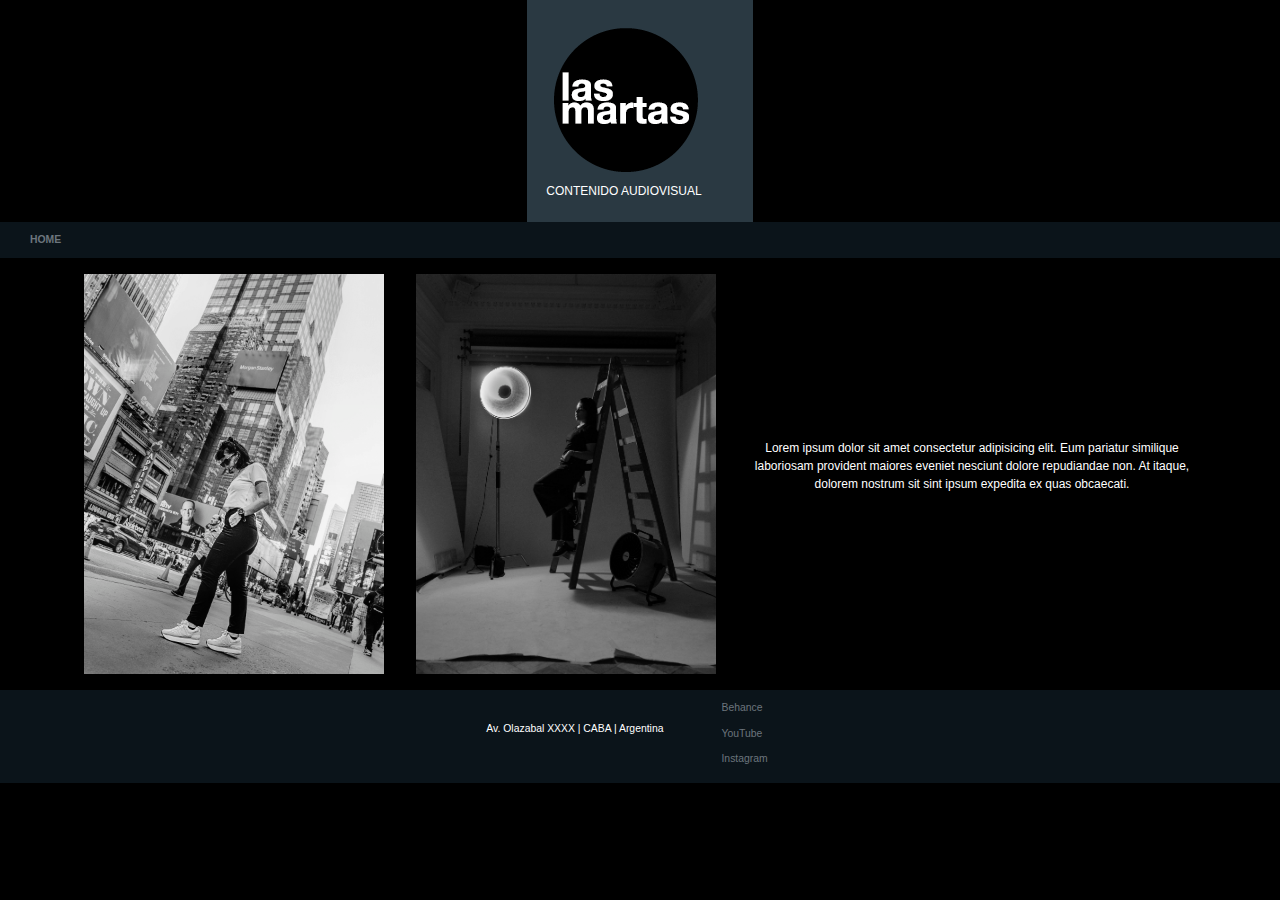
==== html/about.html @ 5f834778 "corregi ubicacion css" ====
<!DOCTYPE html>
<html lang="en">

<head>
    <meta charset="UTF-8">
    <meta name="viewport" content="width=device-width, initial-scale=1.0">
    <title>NOSOTROS</title>
    <link rel="stylesheet" href="https://cdn.jsdelivr.net/npm/bootstrap@5.3.3/dist/css/bootstrap.min.css">
    <link rel="stylesheet" href="../style.css">
</head>

<body>

    <section class="grid-container">
        <div class="grid-item first-item header">
            <header id="logocontainer">
                <section>
                    <div>
                        <img src="/multimedia/1x/LOGO-MARTAS.png" alt="logo-estudio">
                    </div>
                    <div>
                        <h1>CONTENIDO AUDIOVISUAL</h1>
                    </div>
                </section>
            </header>
        </div>

        <div class="grid-item nav">
            <nav>
                <div>
                    <a href="../index.html" class="a" style="margin-left: 30px;">HOME</a>
                </div>
            </nav>
        </div>


        <section>
            <main class="flexcontainer">
                <div class="flexitem">
                    <img src="/multimedia/1x/GISE2.jpeg" alt="retrato-giseledamiani" width="300" ;>
                </div>
                <div class="flexitem2">
                    <img src="/multimedia/1x/BB.jpg" alt="retrato-belenbarattiero" width="300px">
                </div>

                <div>
                    <p class="p flexitem2">
                        Lorem ipsum dolor sit amet consectetur adipisicing elit. Eum pariatur similique laboriosam
                        provident
                        maiores eveniet nesciunt dolore repudiandae non. At itaque, dolorem nostrum sit sint ipsum
                        expedita
                        ex quas obcaecati.
                    </p>
                </div>
            </main>
        </section>



        <div>
            <footer class="grid-item ">
                <div>
                    <p>
                        Av. Olazabal XXXX | CABA | Argentina
                    </p>

                </div>

                <div>
                    <ul>
                        <li>
                            <a class="a" href="https://www.behance.net/belenbarattiero" target="_blank"
                                class="link">Behance
                            </a>
                        </li>
                        <li>
                            <a class="a" href="https://www.youtube.com/@estudiogalgo997" target="_blank"
                                class="link">YouTube</a>

                        </li>
                        <li>
                            <a class="a" href="https://www.instagram.com/estudiogalgo/" target="_blank"
                                class="link">Instagram</a>
                        </li>


                    </ul>
                </div>

            </footer>
        </div>
    </section>





    <script>	src = "https://cdn.jsdelivr.net/npm/bootstrap@5.3.3/dist/js/bootstrap.bundle.min.js"</script>
</body>

</html>
---- style.css ----
* {
    margin: 0;
    padding: 0;
    box-sizing: border-box;
}


/*BORRAR SI NO LO USO*/
@media screen and (max-width:500px) {
    img {
        width: 100%;
    }
    }

body {
    background-color: #000;
}

iframe {
    margin: 30px;
    max-width: 20rem;
}


#logocontainer {
    justify-content: center;
    padding: 1rem

}

h1 {
    text-align: center;
    font-family: Arial, Helvetica, sans-serif;
    font-size: 0.75rem;
    color: white;
}

h2 {
    text-align: center;
    font-family: Arial, Helvetica, sans-serif;
    font-size: 1rem;
    color: white;
    font-weight: bolder;
}

.p {
    text-align: center;
    font-family: Arial, Helvetica, sans-serif;
    font-size: 0.75rem;
    color: white;
    max-width: 30rem;
    justify-content: center;
    
}

.header {
    background-color: #2A3942;
}

footer {
    font-family: Arial, Helvetica, sans-serif;
    font-size: 0.65rem;
    color: white;
    justify-content: center;
    display: inline-block;
    background-color: #0B141A;
}

.nav {
    background-color: #0B141A;
}


ul {
    list-style: none;
    font-family: Arial, Helvetica, sans-serif;
    font-size: 0.5rem;
    color: white;
}

nav {
    font-family: Arial, Helvetica, sans-serif;
    font-weight:bold;
    font-size: 1,5rem;
}

.grid-container .grid-item {
    display: grid;
    grid-template-columns: auto auto auto;
    grid-template-rows: auto;
    align-items: center;
    row-gap: 1rem;
    column-gap: 1rem;
    flex-wrap: wrap;
        
}

.a {
    color: #6C757D;
    font-size: 0.65rem;
    margin: 10px 10px;
    display: flex;
    text-decoration: none;
    flex-flow: row wrap;

}

.a:hover {
    text-decoration: underline;    
}

.a:visited {
    color: #686568;    
}


.first-item {
    justify-self: center;
    align-self: center;
    justify-content: center;
}

.second-item {
    justify-self: right;
    align-self: right;
    
}



.homeimg {
    width: 100%;
}

.inputsend {
    font-size: x-small;
    font-family: Arial, Helvetica, sans-serif;
    padding: 0.2rem;
}



.flexcontainer {
    display:flex;
    flex-wrap: wrap;
    justify-content: center;
    align-items:center;
}

.flexitem {
    flex-direction: column;
    padding: 1rem;
}

.flexitem2 {
    flex-flow: row wrap;
    padding: 1rem;
}
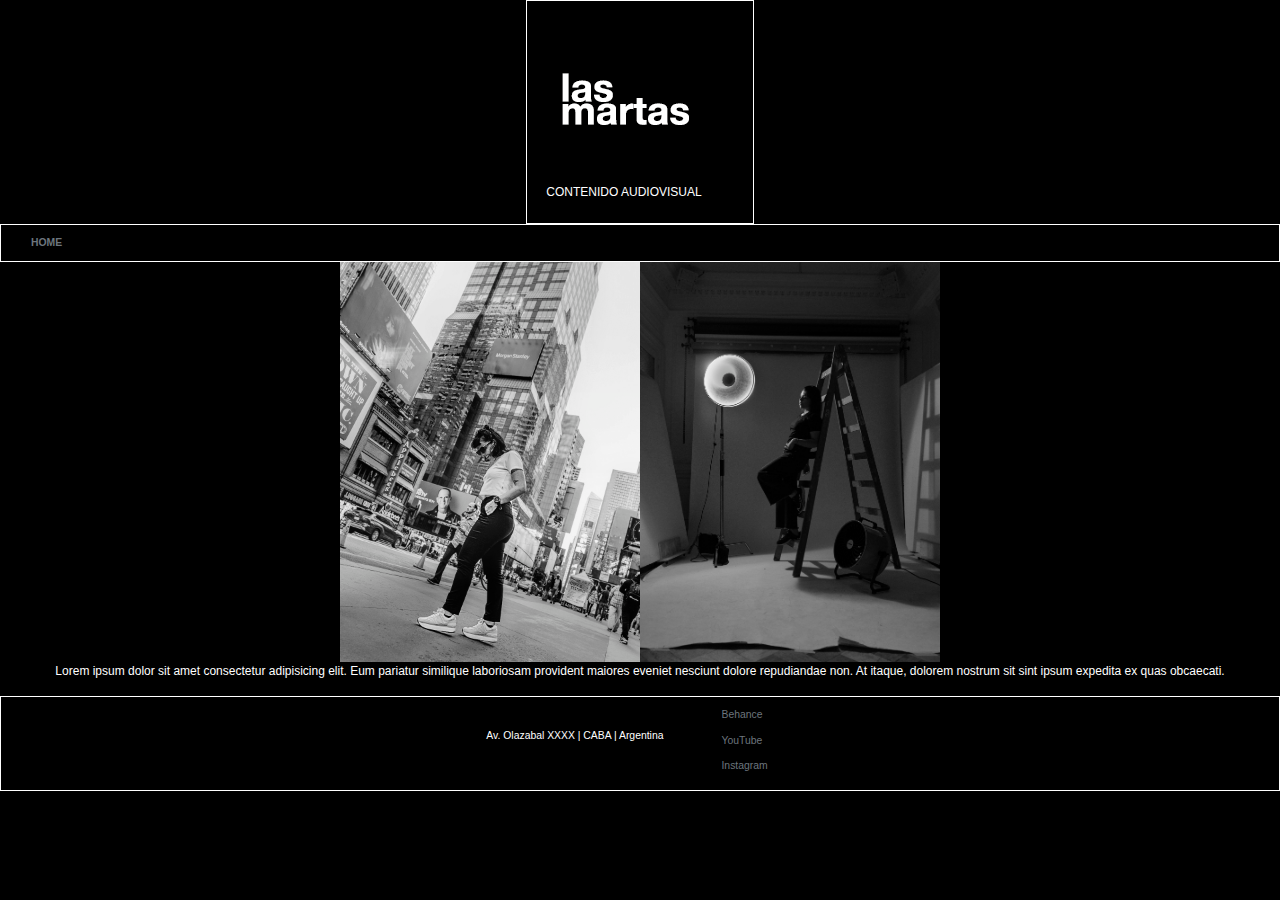
==== commit 1b0208fd: "bootstrap ok" ====
--- a/html/about.html
+++ b/html/about.html
@@ -5,8 +5,8 @@
     <meta charset="UTF-8">
     <meta name="viewport" content="width=device-width, initial-scale=1.0">
     <title>NOSOTROS</title>
-    <link rel="stylesheet" href="https://cdn.jsdelivr.net/npm/bootstrap@5.3.3/dist/css/bootstrap.min.css">
-    <link rel="stylesheet" href="../style.css">
+    <link href="https://cdn.jsdelivr.net/npm/bootstrap@5.3.3/dist/css/bootstrap.min.css" rel="stylesheet" integrity="sha384-QWTKZyjpPEjISv5WaRU9OFeRpok6YctnYmDr5pNlyT2bRjXh0JMhjY6hW+ALEwIH" crossorigin="anonymous">
+    <link rel="stylesheet" href="/css/style.css">
 </head>
 
 <body>
@@ -95,7 +95,8 @@
 
 
 
-    <script>	src = "https://cdn.jsdelivr.net/npm/bootstrap@5.3.3/dist/js/bootstrap.bundle.min.js"</script>
+    <script src="https://cdn.jsdelivr.net/npm/@popperjs/core@2.11.8/dist/umd/popper.min.js" integrity="sha384-I7E8VVD/ismYTF4hNIPjVp/Zjvgyol6VFvRkX/vR+Vc4jQkC+hVqc2pM8ODewa9r" crossorigin="anonymous"></script>
+    <script src="https://cdn.jsdelivr.net/npm/bootstrap@5.3.3/dist/js/bootstrap.min.js" integrity="sha384-0pUGZvbkm6XF6gxjEnlmuGrJXVbNuzT9qBBavbLwCsOGabYfZo0T0to5eqruptLy" crossorigin="anonymous"></script>
 </body>
 
 </html>--- a/css/style.css
+++ b/css/style.css
@@ -0,0 +1,141 @@
+* {
+    margin: 0;
+    padding: 0;
+    box-sizing: border-box;
+}
+
+
+/*BORRAR SI NO LO USO*/
+@media screen and (max-width:500px) {
+    img {
+        width: 100%;
+    }
+    }
+
+body {
+    background-color: #000;
+}
+
+iframe {
+    margin: 30px;
+    max-width: 20rem;
+}
+
+
+#logocontainer {
+    justify-content: center;
+    padding: 1rem
+
+}
+
+h1 {
+    text-align: center;
+    font-family: Arial, Helvetica, sans-serif;
+    font-size: 0.75rem;
+    color: white;
+}
+
+.p {
+    text-align: left;
+    font-family: Arial, Helvetica, sans-serif;
+    font-size: 0.75rem;
+    color: white;
+    
+}
+
+
+
+footer {
+    font-family: Arial, Helvetica, sans-serif;
+    font-size: 0.65rem;
+    color: white;
+    justify-content: center;
+    display: inline-block;
+}
+
+
+
+ul {
+    list-style: none;
+    font-family: Arial, Helvetica, sans-serif;
+    font-size: 0.5rem;
+    color: white;
+}
+
+nav {
+    font-family: Arial, Helvetica, sans-serif;
+    font-weight:bold;
+    font-size: 1,5rem;
+}
+
+.grid-container .grid-item {
+    display: grid;
+    grid-template-columns: auto auto auto;
+    grid-template-rows: auto;
+    align-items: center;
+    row-gap: 1rem;
+    column-gap: 1rem;
+    border: 1px solid white;
+    flex-wrap: wrap;
+        
+}
+
+.a {
+    color: #6C757D;
+    font-size: 0.65rem;
+    margin: 10px 10px;
+    display: flex;
+    text-decoration: none;
+    flex-flow: row wrap;
+
+}
+
+.a:hover {
+    text-decoration: underline;    
+}
+
+.a:visited {
+    color: #686568;    
+}
+
+
+.first-item {
+    justify-self: center;
+    align-self: center;
+    justify-content: center;
+}
+
+.second-item {
+    justify-self: right;
+    align-self: right;
+    
+}
+
+
+
+.homeimg {
+    width: 100%;
+}
+
+.inputsend {
+    margin-left: ;
+    font-size: x-small;
+    font-family: Arial, Helvetica, sans-serif;
+    padding: 0.2rem;
+}
+
+
+
+.flexcontainer {
+    display:flex;
+    flex-wrap: wrap;
+    justify-content: center;
+}
+
+.flexitem {
+    flex-direction: column;
+}
+
+.flexitem2 {
+    flex-flow: row wrap;
+}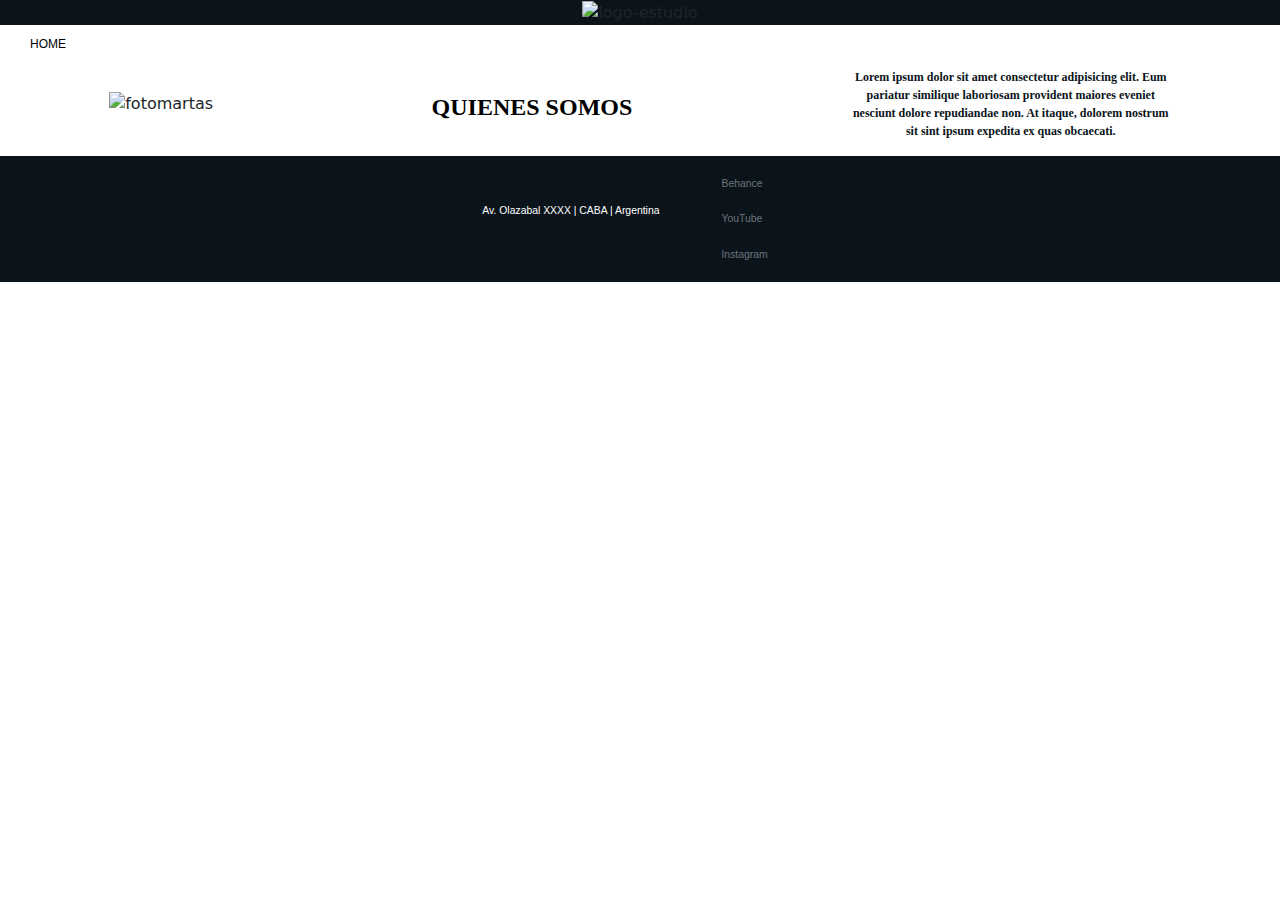
==== commit bdf5dd8e: "Finalizo por hoy" ====
--- a/html/about.html
+++ b/html/about.html
@@ -5,30 +5,29 @@
     <meta charset="UTF-8">
     <meta name="viewport" content="width=device-width, initial-scale=1.0">
     <title>NOSOTROS</title>
-    <link href="https://cdn.jsdelivr.net/npm/bootstrap@5.3.3/dist/css/bootstrap.min.css" rel="stylesheet" integrity="sha384-QWTKZyjpPEjISv5WaRU9OFeRpok6YctnYmDr5pNlyT2bRjXh0JMhjY6hW+ALEwIH" crossorigin="anonymous">
-    <link rel="stylesheet" href="/css/style.css">
+    <link href="https://cdn.jsdelivr.net/npm/bootstrap@5.3.3/dist/css/bootstrap.min.css" rel="stylesheet"
+        integrity="sha384-QWTKZyjpPEjISv5WaRU9OFeRpok6YctnYmDr5pNlyT2bRjXh0JMhjY6hW+ALEwIH" crossorigin="anonymous">
+    <link rel="stylesheet" href="../css/style.css">
 </head>
 
 <body>
 
     <section class="grid-container">
         <div class="grid-item first-item header">
-            <header id="logocontainer">
+            <header>
                 <section>
                     <div>
-                        <img src="/multimedia/1x/LOGO-MARTAS.png" alt="logo-estudio">
+                        <img src="../multimedia/1x/LOGOMARTAS.png" alt="logo-estudio">
                     </div>
-                    <div>
-                        <h1>CONTENIDO AUDIOVISUAL</h1>
-                    </div>
+
                 </section>
             </header>
         </div>
 
-        <div class="grid-item nav">
+        <div class="nav">
             <nav>
                 <div>
-                    <a href="../index.html" class="a" style="margin-left: 30px;">HOME</a>
+                    <a href="../index.html" style="margin-left: 30px;">HOME</a>
                 </div>
             </nav>
         </div>
@@ -37,10 +36,11 @@
         <section>
             <main class="flexcontainer">
                 <div class="flexitem">
-                    <img src="/multimedia/1x/GISE2.jpeg" alt="retrato-giseledamiani" width="300" ;>
+
+                    <img src="../multimedia/1x/CANELA-5943.jpg" alt="fotomartas" width="300" ;>
                 </div>
-                <div class="flexitem2">
-                    <img src="/multimedia/1x/BB.jpg" alt="retrato-belenbarattiero" width="300px">
+                <div>
+                    <h1>QUIENES SOMOS</h1>
                 </div>
 
                 <div>
@@ -95,8 +95,12 @@
 
 
 
-    <script src="https://cdn.jsdelivr.net/npm/@popperjs/core@2.11.8/dist/umd/popper.min.js" integrity="sha384-I7E8VVD/ismYTF4hNIPjVp/Zjvgyol6VFvRkX/vR+Vc4jQkC+hVqc2pM8ODewa9r" crossorigin="anonymous"></script>
-    <script src="https://cdn.jsdelivr.net/npm/bootstrap@5.3.3/dist/js/bootstrap.min.js" integrity="sha384-0pUGZvbkm6XF6gxjEnlmuGrJXVbNuzT9qBBavbLwCsOGabYfZo0T0to5eqruptLy" crossorigin="anonymous"></script>
+    <script src="https://cdn.jsdelivr.net/npm/@popperjs/core@2.11.8/dist/umd/popper.min.js"
+        integrity="sha384-I7E8VVD/ismYTF4hNIPjVp/Zjvgyol6VFvRkX/vR+Vc4jQkC+hVqc2pM8ODewa9r"
+        crossorigin="anonymous"></script>
+    <script src="https://cdn.jsdelivr.net/npm/bootstrap@5.3.3/dist/js/bootstrap.min.js"
+        integrity="sha384-0pUGZvbkm6XF6gxjEnlmuGrJXVbNuzT9qBBavbLwCsOGabYfZo0T0to5eqruptLy"
+        crossorigin="anonymous"></script>
 </body>
 
 </html>--- a/css/style.css
+++ b/css/style.css
@@ -1,141 +1,128 @@
 * {
-    margin: 0;
-    padding: 0;
-    box-sizing: border-box;
+  margin: 0;
+  padding: 0;
+  box-sizing: border-box;
 }
 
-
-/*BORRAR SI NO LO USO*/
-@media screen and (max-width:500px) {
-    img {
-        width: 100%;
-    }
-    }
-
 body {
-    background-color: #000;
+  background-color: white;
 }
 
-iframe {
-    margin: 30px;
-    max-width: 20rem;
+header {
+  background-color: #0B141A;
+  display: flex;
+  justify-content: center;
+  align-items: center;
+  flex-wrap: wrap;
 }
 
-
-#logocontainer {
-    justify-content: center;
-    padding: 1rem
-
+main {
+  display: flex;
+  justify-content: center;
+  align-items: center;
+  flex-wrap: wrap;
+  justify-content: space-around;
 }
-
-h1 {
-    text-align: center;
-    font-family: Arial, Helvetica, sans-serif;
-    font-size: 0.75rem;
-    color: white;
+main h1 {
+  text-align: center;
+  font-family: kiona;
+  font-size: 1.5rem;
+  color: black;
+  font-weight: bolder;
+  padding-top: 15px;
 }
-
-.p {
-    text-align: left;
-    font-family: Arial, Helvetica, sans-serif;
-    font-size: 0.75rem;
-    color: white;
-    
+main img {
+  display: flex;
+  width: 100%;
 }
-
-
-
-footer {
-    font-family: Arial, Helvetica, sans-serif;
-    font-size: 0.65rem;
-    color: white;
-    justify-content: center;
-    display: inline-block;
+main p {
+  text-align: center;
+  font-family: KIONA;
+  font-size: 0.75rem;
+  color: #0B141A;
+  max-width: 20rem;
+  justify-content: center;
+  font-weight: bold;
+  padding-top: 15px;
 }
-
-
-
-ul {
-    list-style: none;
-    font-family: Arial, Helvetica, sans-serif;
-    font-size: 0.5rem;
-    color: white;
+main form {
+  justify-content: center;
+  align-items: center;
+}
+main form ul {
+  list-style-type: none;
+  font-family: Arial, Helvetica, sans-serif;
+  font-size: 0.75rem;
+}
+main form ul li {
+  margin: 20px;
+}
+main form p {
+  font-family: KIONA;
+  font-size: 0.75rem;
+  color: #0B141A;
+  max-width: 20rem;
+  font-weight: bold;
+  padding-top: 15px;
+  text-align: left;
+}
+main form input {
+  font-size: x-small;
+  font-family: Arial, Helvetica, sans-serif;
+  padding: 0.1rem;
 }
 
 nav {
-    font-family: Arial, Helvetica, sans-serif;
-    font-weight:bold;
-    font-size: 1,5rem;
+  display: flex;
+  justify-content: center;
+  align-items: center;
+  flex-wrap: wrap;
+  font-family: Arial, Helvetica, sans-serif;
+  font-weight: lighter;
+  font-size: 0.75rem;
+  padding-top: 10px;
+}
+nav a {
+  text-decoration: none;
+  color: black;
+}
+nav ul {
+  list-style: none;
+  font-family: Arial, Helvetica, sans-serif;
+  font-size: 0.75rem;
+}
+nav ul li a {
+  text-decoration: none;
 }
 
-.grid-container .grid-item {
-    display: grid;
-    grid-template-columns: auto auto auto;
-    grid-template-rows: auto;
-    align-items: center;
-    row-gap: 1rem;
-    column-gap: 1rem;
-    border: 1px solid white;
-    flex-wrap: wrap;
-        
+footer {
+  font-family: Arial, Helvetica, sans-serif;
+  font-size: 0.65rem;
+  color: white;
+  background-color: #0B141A;
+  display: flex;
+  justify-content: center;
+  align-items: center;
+  flex-wrap: wrap;
+}
+footer ul {
+  list-style-type: none;
+  font-family: Arial, Helvetica, sans-serif;
+  font-size: 0.75rem;
+}
+footer ul li {
+  margin: 20px;
+}
+footer ul li a {
+  color: #6C757D;
+  font-size: 0.65rem;
+  margin: 10px 10px;
+  display: flex;
+  text-decoration: none;
+  flex-flow: row wrap;
+}
+footer ul li .a:hover {
+  text-decoration: underline;
 }
 
-.a {
-    color: #6C757D;
-    font-size: 0.65rem;
-    margin: 10px 10px;
-    display: flex;
-    text-decoration: none;
-    flex-flow: row wrap;
-
-}
-
-.a:hover {
-    text-decoration: underline;    
-}
-
-.a:visited {
-    color: #686568;    
-}
-
-
-.first-item {
-    justify-self: center;
-    align-self: center;
-    justify-content: center;
-}
-
-.second-item {
-    justify-self: right;
-    align-self: right;
-    
-}
-
-
-
-.homeimg {
-    width: 100%;
-}
-
-.inputsend {
-    margin-left: ;
-    font-size: x-small;
-    font-family: Arial, Helvetica, sans-serif;
-    padding: 0.2rem;
-}
-
-
-
-.flexcontainer {
-    display:flex;
-    flex-wrap: wrap;
-    justify-content: center;
-}
-
-.flexitem {
-    flex-direction: column;
-}
-
-.flexitem2 {
-    flex-flow: row wrap;
-}+/*# sourceMappingURL=style.css.map */
